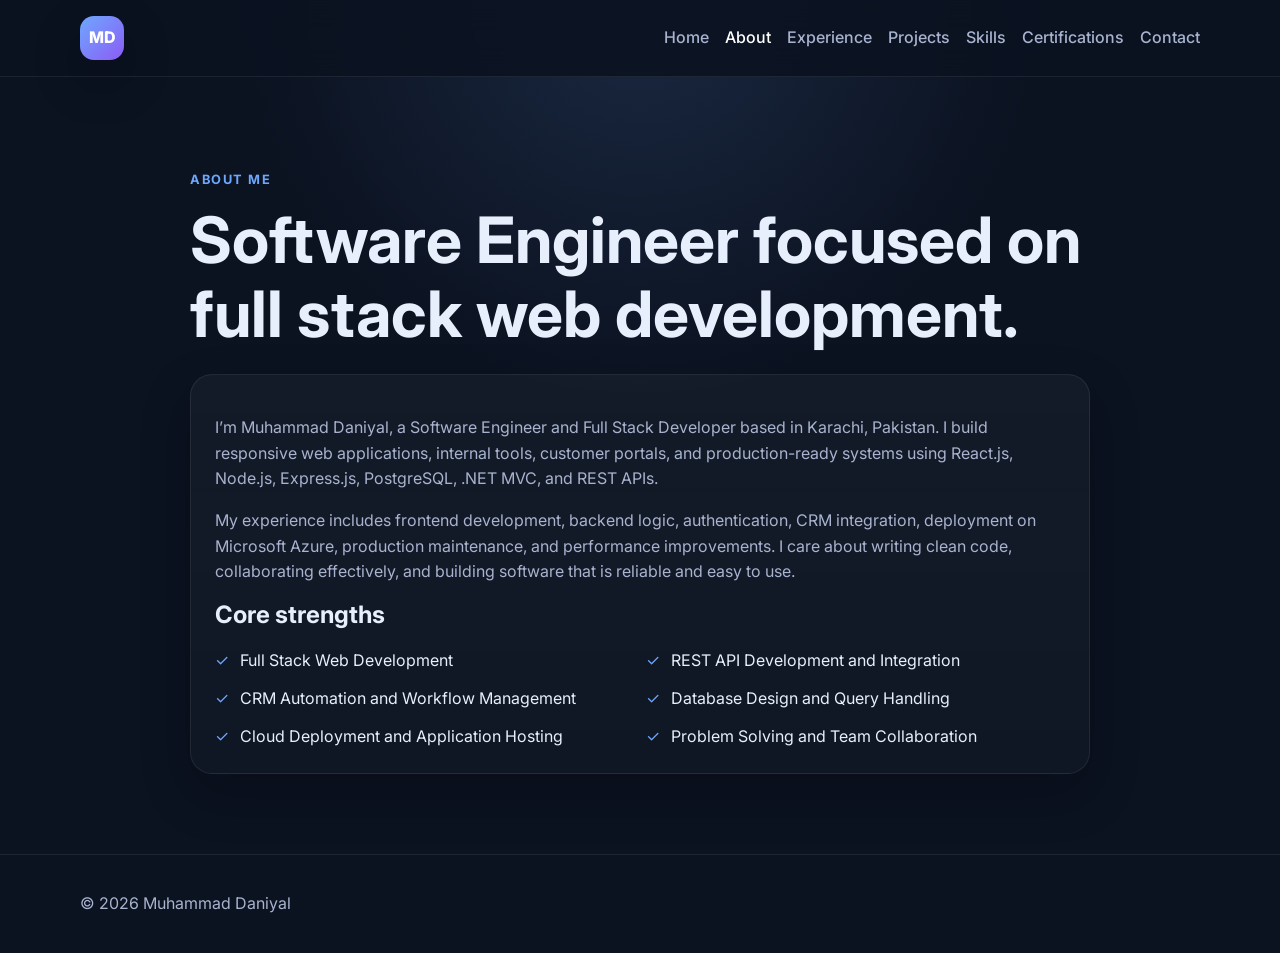
==== about.html @ b3857f58 "Create a multi-page HTML/CSS portfolio starter tailored to Muhammad Daniyal's resume" ====
<!doctype html>
<html lang="en">
  <head>
    <meta charset="utf-8" />
    <meta name="viewport" content="width=device-width, initial-scale=1" />
    <title>About | Muhammad Daniyal</title>
    <meta name="description" content="About Muhammad Daniyal, Software Engineer and Full Stack Developer." />
    <link rel="preconnect" href="https://fonts.googleapis.com" />
    <link rel="preconnect" href="https://fonts.gstatic.com" crossorigin />
    <link href="https://fonts.googleapis.com/css2?family=Inter:wght@400;500;600;700;800&display=swap" rel="stylesheet" />
    <link rel="stylesheet" href="assets/css/style.css" />
  </head>
  <body>
    <header class="site-header"><div class="container nav-wrap"><a class="brand" href="index.html">MD</a><nav class="site-nav"><a href="index.html">Home</a><a href="about.html" class="active">About</a><a href="experience.html">Experience</a><a href="projects.html">Projects</a><a href="skills.html">Skills</a><a href="certifications.html">Certifications</a><a href="contact.html">Contact</a></nav></div></header>
    <main class="section"><div class="container narrow"><div class="section-heading"><p class="eyebrow">About Me</p><h1>Software Engineer focused on full stack web development.</h1></div><div class="card prose"><p>I’m Muhammad Daniyal, a Software Engineer and Full Stack Developer based in Karachi, Pakistan. I build responsive web applications, internal tools, customer portals, and production-ready systems using React.js, Node.js, Express.js, PostgreSQL, .NET MVC, and REST APIs.</p><p>My experience includes frontend development, backend logic, authentication, CRM integration, deployment on Microsoft Azure, production maintenance, and performance improvements. I care about writing clean code, collaborating effectively, and building software that is reliable and easy to use.</p><h2>Core strengths</h2><ul class="check-list two-col"><li>Full Stack Web Development</li><li>REST API Development and Integration</li><li>CRM Automation and Workflow Management</li><li>Database Design and Query Handling</li><li>Cloud Deployment and Application Hosting</li><li>Problem Solving and Team Collaboration</li></ul></div></div></main>
    <footer class="site-footer"><div class="container footer-wrap"><p>© 2026 Muhammad Daniyal</p></div></footer>
  </body>
</html>
---- assets/css/style.css ----
:root {
  --bg: #0b1220;
  --bg-soft: #111a2e;
  --card: #121c31;
  --text: #e7eefc;
  --muted: #a8b3cf;
  --brand: #6ea8fe;
  --brand-2: #8b5cf6;
  --border: rgba(255, 255, 255, 0.08);
  --shadow: 0 20px 50px rgba(0, 0, 0, 0.22);
}

* { box-sizing: border-box; }
html { scroll-behavior: smooth; }
body { margin: 0; font-family: 'Inter', system-ui, sans-serif; background: radial-gradient(circle at top, rgba(110, 168, 254, 0.15), transparent 35%), var(--bg); color: var(--text); line-height: 1.6; }
a { color: var(--brand); text-decoration: none; }
a:hover { text-decoration: underline; }
.container { width: min(1120px, calc(100% - 2rem)); margin: 0 auto; }
.narrow { width: min(900px, calc(100% - 2rem)); }
.section { padding: 5rem 0; }
.muted { background: rgba(255,255,255,0.02); }
.site-header { position: sticky; top: 0; z-index: 10; backdrop-filter: blur(16px); background: rgba(11, 18, 32, 0.85); border-bottom: 1px solid var(--border); }
.nav-wrap { display: flex; align-items: center; justify-content: space-between; gap: 1rem; padding: 1rem 0; }
.brand { width: 44px; height: 44px; display: grid; place-items: center; border-radius: 14px; color: white; font-weight: 800; background: linear-gradient(135deg, var(--brand), var(--brand-2)); box-shadow: var(--shadow); }
.site-nav { display: flex; flex-wrap: wrap; gap: 1rem; }
.site-nav a { color: var(--muted); font-weight: 500; }
.site-nav a.active, .site-nav a:hover { color: white; text-decoration: none; }
.nav-toggle { display: none; }
.hero-grid, .grid-2, .grid-3, .grid-1 { display: grid; gap: 1.25rem; }
.hero-grid { grid-template-columns: 1.4fr 1fr; align-items: center; }
.grid-2 { grid-template-columns: repeat(2, minmax(0, 1fr)); }
.grid-3 { grid-template-columns: repeat(3, minmax(0, 1fr)); }
.grid-1 { grid-template-columns: 1fr; }
.card { background: linear-gradient(180deg, rgba(255,255,255,0.04), rgba(255,255,255,0.02)); border: 1px solid var(--border); border-radius: 22px; padding: 1.5rem; box-shadow: var(--shadow); }
.eyebrow { color: var(--brand); text-transform: uppercase; letter-spacing: .12em; font-size: .8rem; font-weight: 700; }
h1,h2,h3 { line-height: 1.15; margin-top: 0; }
h1 { font-size: clamp(2.3rem, 5vw, 4.5rem); margin-bottom: 1rem; }
h2 { font-size: 1.5rem; }
.lead { font-size: 1.08rem; color: var(--muted); max-width: 60ch; }
.cta-group { display: flex; gap: .9rem; flex-wrap: wrap; margin: 1.5rem 0; }
.btn { padding: .9rem 1.2rem; border-radius: 14px; font-weight: 700; display: inline-block; }
.btn-primary { background: linear-gradient(135deg, var(--brand), var(--brand-2)); color: white; }
.btn-secondary { border: 1px solid var(--border); color: white; }
.hero-meta, .meta, .tags { color: var(--muted); }
.hero-meta { display: flex; gap: 1rem; flex-wrap: wrap; font-size: .95rem; }
.section-heading { margin-bottom: 1.5rem; }
.check-list { list-style: none; padding: 0; margin: 0; display: grid; gap: .75rem; }
.check-list li::before { content: '✓'; color: var(--brand); margin-right: .7rem; }
.two-col { grid-template-columns: repeat(2, minmax(0, 1fr)); }
.prose p { color: var(--muted); }
.timeline { display: grid; gap: 1.25rem; }
.timeline-item ul { color: var(--muted); }
.site-footer { border-top: 1px solid var(--border); padding: 1.25rem 0; color: var(--muted); }
.footer-wrap { display: flex; justify-content: space-between; gap: 1rem; flex-wrap: wrap; }
.project-card, .timeline-item { height: 100%; }
.contact-card p { margin: .75rem 0; }
@media (max-width: 900px) { .hero-grid, .grid-2, .grid-3, .two-col { grid-template-columns: 1fr; } .site-nav { display: none; width: 100%; } .site-nav.open { display: flex; } .nav-wrap { flex-wrap: wrap; } .nav-toggle { display: inline-flex; align-items: center; justify-content: center; padding: .75rem 1rem; border-radius: 12px; border: 1px solid var(--border); background: transparent; color: white; } }
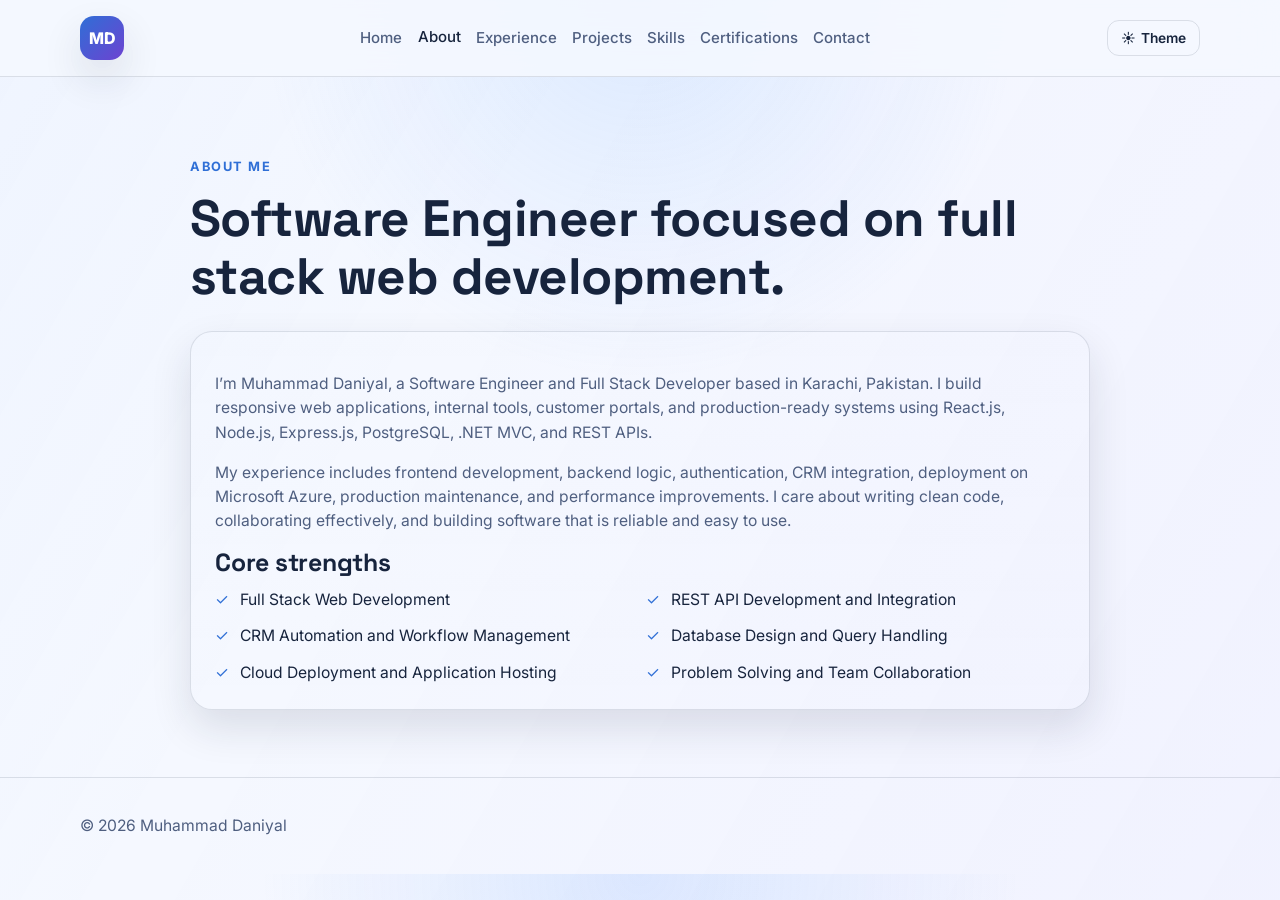
==== commit 1bf73069: "Implement portfolio polish improvements across pages Co-authored-by: mdaniyaldev <177296124+mdaniyal" ====
--- a/about.html
+++ b/about.html
@@ -7,12 +7,24 @@
     <meta name="description" content="About Muhammad Daniyal, Software Engineer and Full Stack Developer." />
     <link rel="preconnect" href="https://fonts.googleapis.com" />
     <link rel="preconnect" href="https://fonts.gstatic.com" crossorigin />
-    <link href="https://fonts.googleapis.com/css2?family=Inter:wght@400;500;600;700;800&display=swap" rel="stylesheet" />
+    <link href="https://fonts.googleapis.com/css2?family=Inter:wght@400;500;600;700;800&family=Space+Grotesk:wght@500;600;700&display=swap" rel="stylesheet" />
+    <script>
+      (() => {
+        try {
+          const storedTheme = localStorage.getItem('theme');
+          const initialTheme = storedTheme || (window.matchMedia('(prefers-color-scheme: dark)').matches ? 'dark' : 'light');
+          document.documentElement.setAttribute('data-theme', initialTheme);
+        } catch (_) {
+          document.documentElement.setAttribute('data-theme', 'dark');
+        }
+      })();
+    </script>
     <link rel="stylesheet" href="assets/css/style.css" />
   </head>
   <body>
-    <header class="site-header"><div class="container nav-wrap"><a class="brand" href="index.html">MD</a><nav class="site-nav"><a href="index.html">Home</a><a href="about.html" class="active">About</a><a href="experience.html">Experience</a><a href="projects.html">Projects</a><a href="skills.html">Skills</a><a href="certifications.html">Certifications</a><a href="contact.html">Contact</a></nav></div></header>
+    <header class="site-header"><div class="container nav-wrap"><a class="brand" href="index.html">MD</a><nav id="site-nav" class="site-nav"><a href="index.html">Home</a><a href="about.html" class="active">About</a><a href="experience.html">Experience</a><a href="projects.html">Projects</a><a href="skills.html">Skills</a><a href="certifications.html">Certifications</a><a href="contact.html">Contact</a></nav><div class="nav-actions"><button class="theme-toggle" type="button" data-theme-toggle aria-label="Toggle theme"><span data-theme-icon>🌙</span><span class="theme-toggle__text">Theme</span></button><button class="nav-toggle" type="button" aria-expanded="false" aria-controls="site-nav">Menu</button></div></div></header>
     <main class="section"><div class="container narrow"><div class="section-heading"><p class="eyebrow">About Me</p><h1>Software Engineer focused on full stack web development.</h1></div><div class="card prose"><p>I’m Muhammad Daniyal, a Software Engineer and Full Stack Developer based in Karachi, Pakistan. I build responsive web applications, internal tools, customer portals, and production-ready systems using React.js, Node.js, Express.js, PostgreSQL, .NET MVC, and REST APIs.</p><p>My experience includes frontend development, backend logic, authentication, CRM integration, deployment on Microsoft Azure, production maintenance, and performance improvements. I care about writing clean code, collaborating effectively, and building software that is reliable and easy to use.</p><h2>Core strengths</h2><ul class="check-list two-col"><li>Full Stack Web Development</li><li>REST API Development and Integration</li><li>CRM Automation and Workflow Management</li><li>Database Design and Query Handling</li><li>Cloud Deployment and Application Hosting</li><li>Problem Solving and Team Collaboration</li></ul></div></div></main>
     <footer class="site-footer"><div class="container footer-wrap"><p>© 2026 Muhammad Daniyal</p></div></footer>
+    <script src="assets/js/site.js" defer></script>
   </body>
 </html>
--- a/assets/css/style.css
+++ b/assets/css/style.css
@@ -7,40 +7,126 @@
   --brand: #6ea8fe;
   --brand-2: #8b5cf6;
   --border: rgba(255, 255, 255, 0.08);
+  --header-bg: rgba(11, 18, 32, 0.85);
+  --section-muted: rgba(255, 255, 255, 0.02);
   --shadow: 0 20px 50px rgba(0, 0, 0, 0.22);
+}
+
+[data-theme='light'] {
+  --bg: #f5f8ff;
+  --bg-soft: #ebf1ff;
+  --card: #ffffff;
+  --text: #17243d;
+  --muted: #4f5f80;
+  --brand: #2f6fd6;
+  --brand-2: #6d43d1;
+  --border: rgba(23, 36, 61, 0.12);
+  --header-bg: rgba(245, 248, 255, 0.86);
+  --section-muted: rgba(23, 36, 61, 0.03);
+  --shadow: 0 18px 40px rgba(23, 36, 61, 0.12);
 }
 
 * { box-sizing: border-box; }
 html { scroll-behavior: smooth; }
-body { margin: 0; font-family: 'Inter', system-ui, sans-serif; background: radial-gradient(circle at top, rgba(110, 168, 254, 0.15), transparent 35%), var(--bg); color: var(--text); line-height: 1.6; }
+body {
+  margin: 0;
+  font-family: 'Inter', system-ui, sans-serif;
+  font-size: 16px;
+  background: radial-gradient(circle at top, rgba(110, 168, 254, 0.18), transparent 35%), var(--bg);
+  color: var(--text);
+  line-height: 1.55;
+  overflow-x: hidden;
+}
+
+body::before {
+  content: '';
+  position: fixed;
+  inset: 0;
+  pointer-events: none;
+  background: linear-gradient(120deg, rgba(110,168,254,0.06), transparent 35%, rgba(139,92,246,0.05));
+  opacity: .7;
+}
+
 a { color: var(--brand); text-decoration: none; }
 a:hover { text-decoration: underline; }
 .container { width: min(1120px, calc(100% - 2rem)); margin: 0 auto; }
 .narrow { width: min(900px, calc(100% - 2rem)); }
-.section { padding: 5rem 0; }
-.muted { background: rgba(255,255,255,0.02); }
-.site-header { position: sticky; top: 0; z-index: 10; backdrop-filter: blur(16px); background: rgba(11, 18, 32, 0.85); border-bottom: 1px solid var(--border); }
+.section { padding: 4.2rem 0; position: relative; }
+.muted { background: var(--section-muted); }
+.site-header {
+  position: sticky; top: 0; z-index: 10;
+  backdrop-filter: blur(16px);
+  background: var(--header-bg);
+  border-bottom: 1px solid var(--border);
+}
 .nav-wrap { display: flex; align-items: center; justify-content: space-between; gap: 1rem; padding: 1rem 0; }
-.brand { width: 44px; height: 44px; display: grid; place-items: center; border-radius: 14px; color: white; font-weight: 800; background: linear-gradient(135deg, var(--brand), var(--brand-2)); box-shadow: var(--shadow); }
-.site-nav { display: flex; flex-wrap: wrap; gap: 1rem; }
-.site-nav a { color: var(--muted); font-weight: 500; }
-.site-nav a.active, .site-nav a:hover { color: white; text-decoration: none; }
+.brand {
+  width: 44px; height: 44px; display: grid; place-items: center;
+  border-radius: 14px; color: white; font-weight: 800;
+  background: linear-gradient(135deg, var(--brand), var(--brand-2));
+  box-shadow: var(--shadow);
+}
+.site-nav { display: flex; flex-wrap: wrap; gap: .95rem; align-items: center; }
+.site-nav a { color: var(--muted); font-weight: 500; font-size: .94rem; transition: color .25s ease, transform .25s ease; }
+.site-nav a.active, .site-nav a:hover { color: var(--text); text-decoration: none; transform: translateY(-1px); }
 .nav-toggle { display: none; }
+.nav-actions { display: flex; align-items: center; gap: .6rem; }
 .hero-grid, .grid-2, .grid-3, .grid-1 { display: grid; gap: 1.25rem; }
 .hero-grid { grid-template-columns: 1.4fr 1fr; align-items: center; }
 .grid-2 { grid-template-columns: repeat(2, minmax(0, 1fr)); }
 .grid-3 { grid-template-columns: repeat(3, minmax(0, 1fr)); }
 .grid-1 { grid-template-columns: 1fr; }
-.card { background: linear-gradient(180deg, rgba(255,255,255,0.04), rgba(255,255,255,0.02)); border: 1px solid var(--border); border-radius: 22px; padding: 1.5rem; box-shadow: var(--shadow); }
+.card {
+  position: relative;
+  background: linear-gradient(180deg, rgba(255,255,255,0.05), rgba(255,255,255,0.02));
+  border: 1px solid var(--border);
+  border-radius: 22px;
+  padding: 1.5rem;
+  box-shadow: var(--shadow);
+  overflow: hidden;
+}
+.card::after {
+  content: '';
+  position: absolute;
+  inset: auto -20% -45% auto;
+  width: 180px;
+  height: 180px;
+  background: radial-gradient(circle, rgba(110,168,254,0.16), transparent 70%);
+  pointer-events: none;
+}
 .eyebrow { color: var(--brand); text-transform: uppercase; letter-spacing: .12em; font-size: .8rem; font-weight: 700; }
-h1,h2,h3 { line-height: 1.15; margin-top: 0; }
-h1 { font-size: clamp(2.3rem, 5vw, 4.5rem); margin-bottom: 1rem; }
-h2 { font-size: 1.5rem; }
-.lead { font-size: 1.08rem; color: var(--muted); max-width: 60ch; }
+h1,h2,h3 { line-height: 1.15; margin-top: 0; font-family: 'Space Grotesk', 'Inter', system-ui, sans-serif; letter-spacing: -.01em; }
+h1 { font-size: clamp(2rem, 4vw, 3.7rem); margin-bottom: .85rem; }
+h2 { font-size: clamp(1.25rem, 2.2vw, 1.55rem); margin-bottom: .65rem; }
+h3 { font-size: 1.08rem; margin-bottom: .45rem; }
+p, li, .meta, .tags, .hero-meta { font-size: .98rem; }
+.lead { font-size: 1rem; color: var(--muted); max-width: 60ch; }
+.typing-line { display: flex; align-items: center; gap: .35rem; margin: 0 0 1.15rem; color: var(--muted); font-size: .97rem; }
+.typing-prefix { color: var(--text); font-weight: 600; }
+.typing-text { color: var(--brand); font-weight: 600; min-height: 1.1em; }
+.typing-cursor { color: var(--brand); animation: blinkCursor 1s step-end infinite; }
 .cta-group { display: flex; gap: .9rem; flex-wrap: wrap; margin: 1.5rem 0; }
-.btn { padding: .9rem 1.2rem; border-radius: 14px; font-weight: 700; display: inline-block; }
-.btn-primary { background: linear-gradient(135deg, var(--brand), var(--brand-2)); color: white; }
-.btn-secondary { border: 1px solid var(--border); color: white; }
+.btn { padding: .78rem 1.08rem; border-radius: 13px; font-weight: 600; font-size: .94rem; display: inline-block; transition: transform .25s ease, box-shadow .25s ease, opacity .25s ease, background-color .25s ease, color .25s ease; }
+.btn:hover { transform: translateY(-2px); text-decoration: none; }
+.btn-primary { background: linear-gradient(135deg, var(--brand), var(--brand-2)); color: white; box-shadow: 0 12px 30px rgba(110,168,254,.18); }
+.btn-secondary { border: 1px solid var(--border); color: var(--text); background: color-mix(in srgb, var(--card) 74%, transparent); }
+.btn.is-disabled, .btn[aria-disabled='true'] { opacity: .64; pointer-events: auto; cursor: not-allowed; }
+.theme-toggle {
+  border: 1px solid var(--border);
+  background: transparent;
+  color: var(--text);
+  border-radius: 12px;
+  padding: .55rem .8rem;
+  font-family: 'Inter', system-ui, sans-serif;
+  font-size: .86rem;
+  font-weight: 600;
+  display: inline-flex;
+  align-items: center;
+  gap: .35rem;
+  cursor: pointer;
+  transition: transform .25s ease, border-color .25s ease, background-color .25s ease;
+}
+.theme-toggle:hover { transform: translateY(-1px); border-color: color-mix(in srgb, var(--brand) 32%, var(--border)); text-decoration: none; }
 .hero-meta, .meta, .tags { color: var(--muted); }
 .hero-meta { display: flex; gap: 1rem; flex-wrap: wrap; font-size: .95rem; }
 .section-heading { margin-bottom: 1.5rem; }
@@ -54,4 +140,73 @@
 .footer-wrap { display: flex; justify-content: space-between; gap: 1rem; flex-wrap: wrap; }
 .project-card, .timeline-item { height: 100%; }
 .contact-card p { margin: .75rem 0; }
-@media (max-width: 900px) { .hero-grid, .grid-2, .grid-3, .two-col { grid-template-columns: 1fr; } .site-nav { display: none; width: 100%; } .site-nav.open { display: flex; } .nav-wrap { flex-wrap: wrap; } .nav-toggle { display: inline-flex; align-items: center; justify-content: center; padding: .75rem 1rem; border-radius: 12px; border: 1px solid var(--border); background: transparent; color: white; } }+.skill-list {
+  display: flex;
+  flex-wrap: wrap;
+  gap: .5rem;
+}
+.skill-badge {
+  display: inline-flex;
+  align-items: center;
+  padding: .35rem .65rem;
+  border-radius: 999px;
+  border: 1px solid var(--border);
+  background: color-mix(in srgb, var(--card) 80%, transparent);
+  color: var(--text);
+  font-size: .84rem;
+  line-height: 1.3;
+  transition: transform .25s ease, border-color .25s ease, box-shadow .25s ease, background-color .25s ease;
+  animation: badgeIn .5s ease both;
+}
+.skill-badge:hover {
+  transform: translateY(-2px) scale(1.02);
+  border-color: color-mix(in srgb, var(--brand) 35%, var(--border));
+  box-shadow: 0 8px 20px color-mix(in srgb, var(--brand) 20%, transparent);
+}
+.hero-copy { animation: fadeUp .8s ease both; }
+.hero-card { transform: translateY(0); animation: floatCard 6s ease-in-out infinite; }
+.hover-rise { transition: transform .25s ease, border-color .25s ease; }
+.hover-rise:hover { transform: translateY(-6px); border-color: rgba(110,168,254,0.25); }
+.orb {
+  position: absolute;
+  border-radius: 50%;
+  filter: blur(5px);
+  opacity: .55;
+}
+.orb-1 {
+  width: 120px; height: 120px;
+  background: radial-gradient(circle, rgba(110,168,254,.45), transparent 70%);
+  top: -25px; right: -20px;
+  animation: drift 8s ease-in-out infinite;
+}
+.orb-2 {
+  width: 90px; height: 90px;
+  background: radial-gradient(circle, rgba(139,92,246,.35), transparent 70%);
+  bottom: -15px; left: -10px;
+  animation: drift 7s ease-in-out infinite reverse;
+}
+.reveal { opacity: 0; transform: translateY(20px); transition: opacity .7s ease, transform .7s ease; }
+.reveal.visible { opacity: 1; transform: translateY(0); }
+.delay-1 { transition-delay: .1s; }
+.delay-2 { transition-delay: .2s; }
+.delay-3 { transition-delay: .3s; }
+
+@keyframes fadeUp { from { opacity: 0; transform: translateY(20px); } to { opacity: 1; transform: translateY(0); } }
+@keyframes floatCard { 0%,100% { transform: translateY(0); } 50% { transform: translateY(-8px); } }
+@keyframes drift { 0%,100% { transform: translate3d(0,0,0) scale(1); } 50% { transform: translate3d(10px, -8px, 0) scale(1.05); } }
+@keyframes blinkCursor { 50% { opacity: .2; } }
+@keyframes badgeIn { from { opacity: 0; transform: translateY(5px); } to { opacity: 1; transform: translateY(0); } }
+
+@media (max-width: 900px) {
+  .hero-grid, .grid-2, .grid-3, .two-col { grid-template-columns: 1fr; }
+  .site-nav { display: none; width: 100%; }
+  .site-nav.open { display: flex; }
+  .nav-wrap { flex-wrap: wrap; }
+  .nav-toggle {
+    display: inline-flex; align-items: center; justify-content: center;
+    padding: .75rem 1rem; border-radius: 12px;
+    border: 1px solid var(--border); background: transparent; color: var(--text);
+  }
+  .theme-toggle { padding: .75rem .9rem; }
+  .theme-toggle__text { display: none; }
+}
